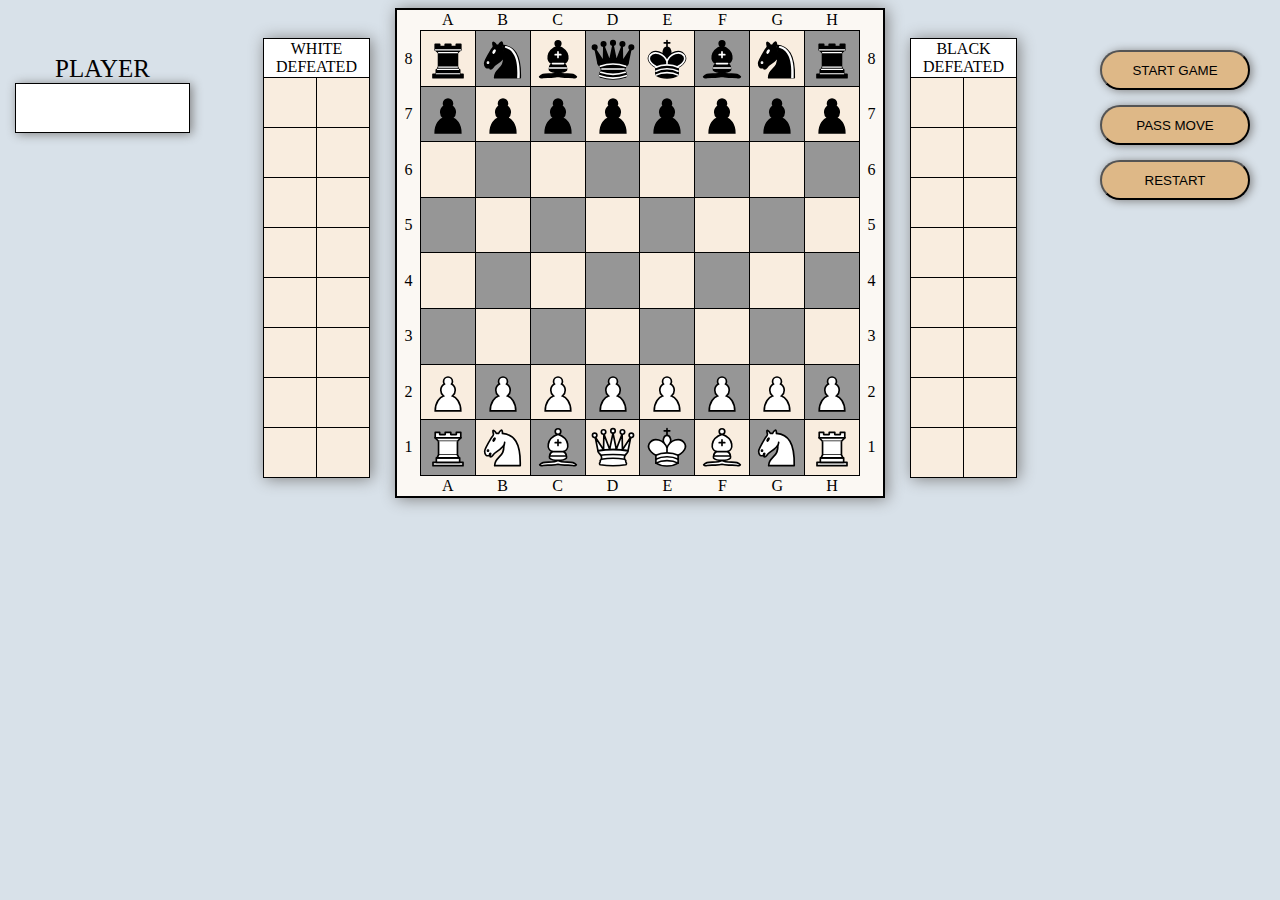
==== index.html @ 1757063f "Rename chessboard.html to index.html" ====
<html>

<head>
    <meta name="viewport" content="width=device-width, initial-scale=1.0">
    <link rel="stylesheet" href="./css/chessstyle.css">
    <script src="./js/chessMove.js"></script>
</head>

<body>
    <div class="chessBody">
        <!-- place to store defeated pieces of white side -->
        <table class="deadPiecesBlock">
            <tr>
                <td colspan="2" class="deadBlockHeading">
                    WHITE DEFEATED
                </td>
            </tr>
            <tr>
                <td class="whiteDeadPieces" id="whiteDeadBlock1"></td>
                <td class="whiteDeadPieces" id="whiteDeadBlock9"></td>
            </tr>
            <tr>
                <td class="whiteDeadPieces" id="whiteDeadBlock2"></td>
                <td class="whiteDeadPieces" id="whiteDeadBlock10"></td>
            </tr>
            <tr>
                <td class="whiteDeadPieces" id="whiteDeadBlock3"></td>
                <td class="whiteDeadPieces" id="whiteDeadBlock11"></td>
            </tr>
            <tr>
                <td class="whiteDeadPieces" id="whiteDeadBlock4"></td>
                <td class="whiteDeadPieces" id="whiteDeadBlock12"></td>
            </tr>
            <tr>
                <td class="whiteDeadPieces" id="whiteDeadBlock5"></td>
                <td class="whiteDeadPieces" id="whiteDeadBlock13"></td>
            </tr>
            <tr>
                <td class="whiteDeadPieces" id="whiteDeadBlock6"></td>
                <td class="whiteDeadPieces" id="whiteDeadBlock14"></td>
            </tr>
            <tr>
                <td class="whiteDeadPieces" id="whiteDeadBlock7"></td>
                <td class="whiteDeadPieces" id="whiteDeadBlock15"></td>
            </tr>
            <tr>
                <td class="whiteDeadPieces" id="whiteDeadBlock8"></td>
                <td class="whiteDeadPieces" id="whiteDeadBlock16"></td>
            </tr>
        </table>
        
        <!-- chess board -->
        <table class="chessBoard">
            <tr>
                <td class="charId"> </td>
                <td class="charId">
                    A
                </td>
                <td class="charId">
                    B
                </td>
                <td class="charId">
                    C
                </td>
                <td class="charId">
                    D
                </td>
                <td class="charId">
                    E
                </td>
                <td class="charId">
                    F
                </td>
                <td class="charId">
                    G
                </td>
                <td class="charId">
                    H
                </td>
                <td class="charId"> </td>
            </tr>
            <tr>
                <td class="numId">
                    8
                </td>
                <td class="whiteSection" id="parentA8">
                    <div id="blockA8">
                        <img src="./svg/blackpieces/rook.svg" alt="Rook" class="piecesButton" id="blkrookl">
                    </div>
                </td>
                <td class="blackSection" id="parentB8">
                    <div id="blockB8">
                        <img src="./svg/blackpieces/knight.svg" alt="Knight" class="piecesButton" id="blkknightl">
                    </div>
                </td>
                <td class="whiteSection" id="parentC8">
                    <div id="blockC8">
                        <img src="./svg/blackpieces/bishop.svg" alt="Bishop" class="piecesButton" id="blkbishopl">
                    </div>
                </td>
                <td class="blackSection" id="parentD8">
                    <div id="blockD8">
                        <img src="./svg/blackpieces/queen.svg" alt="Queen" class="piecesButton" id="blkqueen">
                    </div>
                </td>
                <td class="whiteSection" id="parentE8">
                    <div id="blockE8">
                        <img src="./svg/blackpieces/king.svg" alt="King" class="piecesButton" id="blkking">

                    </div>
                </td>
                <td class="blackSection" id="parentF8">
                    <div id="blockF8">
                        <img src="./svg/blackpieces/bishop.svg" alt="Bishop" class="piecesButton" id="blkbishopr">
                    </div>
                </td>
                <td class="whiteSection" id="parentG8">
                    <div id="blockG8">
                        <img src="./svg/blackpieces/knight.svg" alt="Knight" class="piecesButton" id="blkknightr">
                    </div>
                </td>
                <td class="blackSection" id="parentH8">
                    <div id="blockH8">
                        <img src="./svg/blackpieces/rook.svg" alt="Rook" class="piecesButton" id="blkrookr">
                    </div>
                </td>
                <td class="numId">
                    8
                </td>
            </tr>
            <tr>
                <td class="numId">
                    7
                </td>
                <td class="blackSection" id="parentA7">
                    <div id="blockA7">
                        <img src="./svg/blackpieces/pawn.svg" alt="pawn" class="piecesButton" id="blkpwan1">
                    </div>
                </td>
                <td class="whiteSection" id="parentB7">
                    <div id="blockB7">
                        <img src="./svg/blackpieces/pawn.svg" alt="pawn" class="piecesButton" id="blkpwan2">
                    </div>
                </td>
                <td class="blackSection" id="parentC7">
                    <div id="blockC7">
                        <img src="./svg/blackpieces/pawn.svg" alt="pawn" class="piecesButton" id="blkpwan3">
                    </div>
                </td>
                <td class="whiteSection" id="parentD7">
                    <div id="blockD7">
                        <img src="./svg/blackpieces/pawn.svg" alt="pawn" class="piecesButton" id="blkpwan4">
                    </div>
                </td>
                <td class="blackSection" id="parentE7">
                    <div id="blockE7">
                        <img src="./svg/blackpieces/pawn.svg" alt="pawn" class="piecesButton" id="blkpwan5">
                    </div>
                </td>
                <td class="whiteSection" id="parentF7">
                    <div id="blockF7">
                        <img src="./svg/blackpieces/pawn.svg" alt="pawn" class="piecesButton" id="blkpwan6">
                    </div>
                </td>
                <td class="blackSection" id="parentG7">
                    <div id="blockG7">
                        <img src="./svg/blackpieces/pawn.svg" alt="pawn" class="piecesButton" id="blkpwan7">
                    </div>
                </td>
                <td class="whiteSection" id="parentH7">
                    <div id="blockH7">
                        <img src="./svg/blackpieces/pawn.svg" alt="pawn" class="piecesButton" id="blkpwan8">
                    </div>
                </td>
                <td class="numId">
                    7
                </td>
            </tr>
            <tr>
                <td class="numId">
                    6
                </td>
                <td class="whiteSection" id="parentA6">
                    <div id="blockA6"></div>
                </td>
                <td class="blackSection" id="parentB6">
                    <div id="blockB6"></div>
                </td>
                <td class="whiteSection" id="parentC6">
                    <div id="blockC6"></div>
                </td>
                <td class="blackSection" id="parentD6">
                    <div id="blockD6"></div>
                </td>
                <td class="whiteSection" id="parentE6">
                    <div id="blockE6"></div>
                </td>
                <td class="blackSection" id="parentF6">
                    <div id="blockF6"></div>
                </td>
                <td class="whiteSection" id="parentG6">
                    <div id="blockG6"></div>
                </td>
                <td class="blackSection" id="parentH6">
                    <div id="blockH6"></div>
                </td>
                <td class="numId">
                    6
                </td>
            </tr>
            <tr>
                <td class="numId">
                    5
                </td>
                <td class="blackSection" id="parentA5">
                    <div id="blockA5"></div>
                </td>
                <td class="whiteSection" id="parentB5">
                    <div id="blockB5"></div>
                </td>
                <td class="blackSection" id="parentC5">
                    <div id="blockC5"></div>
                </td>
                <td class="whiteSection" id="parentD5">
                    <div id="blockD5"></div>
                </td>
                <td class="blackSection" id="parentE5">
                    <div id="blockE5"></div>
                </td>
                <td class="whiteSection" id="parentF5">
                    <div id="blockF5"></div>
                </td>
                <td class="blackSection" id="parentG5">
                    <div id="blockG5"></div>
                </td>
                <td class="whiteSection" id="parentH5">
                    <div id="blockH5"></div>
                </td>
                <td class="numId">
                    5
                </td>
            </tr>
            <tr>
                <td class="numId">
                    4
                </td>
                <td class="whiteSection"  id="parentA4">
                    <div id="blockA4"></div>
                </td>
                <td class="blackSection" id="parentB4">
                    <div id="blockB4"></div>
                </td>
                <td class="whiteSection" id="parentC4">
                    <div id="blockC4"></div>
                </td>
                <td class="blackSection" id="parentD4">
                    <div id="blockD4"></div>
                </td>
                <td class="whiteSection" id="parentE4">
                    <div id="blockE4"></div>
                </td>
                <td class="blackSection" id="parentF4">
                    <div id="blockF4"></div>
                </td>
                <td class="whiteSection" id="parentG4">
                    <div id="blockG4"></div>
                </td>
                <td class="blackSection" id="parentH4">
                    <div id="blockH4"></div>
                </td>
                <td class="numId">
                    4
                </td>
            </tr>
            <tr>
                <td class="numId">
                    3
                </td>
                <td class="blackSection" id="parentA3">
                    <div id="blockA3"></div>
                </td>
                <td class="whiteSection" id="parentB3">
                    <div id="blockB3"></div>
                </td>
                <td class="blackSection" id="parentC3">
                    <div id="blockC3"></div>
                </td>
                <td class="whiteSection" id="parentD3">
                    <div id="blockD3"></div>
                </td>
                <td class="blackSection" id="parentE3">
                    <div id="blockE3"></div>
                </td>
                <td class="whiteSection" id="parentF3">
                    <div id="blockF3"></div>
                </td>
                <td class="blackSection" id="parentG3">
                    <div id="blockG3"></div>
                </td>
                <td class="whiteSection" id="parentH3">
                    <div id="blockH3"></div>
                </td>
                <td class="numId">
                    3
                </td>
            </tr>
            <tr>
                <td class="numId">
                    2
                </td>
                <td class="whiteSection" id="parentA2">
                    <div id="blockA2">
                        <img src="./svg/whitepieces/pawn.svg" alt="pawn" id="whtpwan1" class="piecesButton">
                    </div>
                </td>
                <td class="blackSection" id="parentB2">
                    <div id="blockB2">
                        <img src="./svg/whitepieces/pawn.svg" alt="pawn" id="whtpwan2" class="piecesButton">
                    </div>
                </td>
                <td class="whiteSection" id="parentC2">
                    <div id="blockC2">
                        <img src="./svg/whitepieces/pawn.svg" alt="pawn" id="whtpwan3" class="piecesButton">
                    </div>
                </td>
                <td class="blackSection" id="parentD2">
                    <div id="blockD2">
                        <img src="./svg/whitepieces/pawn.svg" alt="pawn" id="whtpwan4" class="piecesButton">
                    </div>
                </td>
                <td class="whiteSection" id="parentE2">
                    <div id="blockE2">
                        <img src="./svg/whitepieces/pawn.svg" alt="pawn" id="whtpwan5" class="piecesButton">
                    </div>
                </td>
                <td class="blackSection" id="parentF2">
                    <div id="blockF2">
                        <img src="./svg/whitepieces/pawn.svg" alt="pawn" id="whtpwan6" class="piecesButton">
                    </div>
                </td>
                <td class="whiteSection" id="parentG2">
                    <div id="blockG2">
                        <img src="./svg/whitepieces/pawn.svg" alt="pawn" id="whtpwan7" class="piecesButton">
                    </div>
                </td>
                <td class="blackSection" id="parentH2">
                    <div id="blockH2">
                        <img src="./svg/whitepieces/pawn.svg" alt="pawn" id="whtpwan8" class="piecesButton">
                    </div>
                </td>
                <td class="numId">
                    2
                </td>
            </tr>
            <tr>
                <td class="numId">
                    1
                </td>
                <td class="blackSection" id="parentA1">
                    <div id="blockA1">
                        <img src="./svg/whitepieces/rook.svg" alt="Rook" id="whtrookl" class="piecesButton">
                    </div>
                </td>
                <td class="whiteSection" id="parentB1">
                    <div id="blockB1">
                        <img src="./svg/whitepieces/knight.svg" alt="Knight" id="whtknightl" class="piecesButton">
                    </div>
                </td>
                <td class="blackSection" id="parentC1">
                    <div id="blockC1">
                        <img src="./svg/whitepieces/bishop.svg" alt="Bishop" id="whtbishopl" class="piecesButton">
                    </div>
                </td>
                <td class="whiteSection" id="parentD1">
                    <div id="blockD1">
                        <img src="./svg/whitepieces/queen.svg" alt="Queen" id="whtqueen" class="piecesButton">
                    </div>
                </td>
                <td class="blackSection" id="parentE1">
                    <div id="blockE1">
                        <img src="./svg/whitepieces/king.svg" alt="King" id="whtking" class="piecesButton">
                    </div>
                </td>
                <td class="whiteSection" id="parentF1">
                    <div id="blockF1">
                        <img src="./svg/whitepieces/bishop.svg" alt="bishop" id="whtbishopr" class="piecesButton">
                    </div>
                </td>
                <td class="blackSection" id="parentG1">
                    <div id="blockG1">
                        <img src="./svg/whitepieces/knight.svg" alt="Knight" id="whtknightr" class="piecesButton">
                    </div>
                </td>
                <td class="whiteSection" id="parentH1">
                    <div id="blockH1">
                        <img src="./svg/whitepieces/rook.svg" alt="Rook" id="whtrookr" class="piecesButton">
                    </div>
                </td>
                <td class="numId">
                    1
                </td>
            </tr>
            <tr>
                <td class="charId"> </td>
                <td class="charId">
                    A
                </td>
                <td class="charId">
                    B
                </td>
                <td class="charId">
                    C
                </td>
                <td class="charId">
                    D
                </td>
                <td class="charId">
                    E
                </td>
                <td class="charId">
                    F
                </td>
                <td class="charId">
                    G
                </td>
                <td class="charId">
                    H
                </td>
                <td class="charId"> </td>
            </tr>
        </table>

        <!-- place to store defeated pieces of black side -->
        <table class="deadPiecesBlock">
            <tr>
                <td colspan="2" class="deadBlockHeading">
                    BLACK DEFEATED
                </td>
            </tr>
            <tr>
                <td class="blackDeadPieces" id="blackDeadBlock1"></td>
                <td class="blackDeadPieces" id="blackDeadBlock9"></td>
            </tr>
            <tr>
                <td class="blackDeadPieces" id="blackDeadBlock2"></td>
                <td class="blackDeadPieces" id="blackDeadBlock10"></td>
            </tr>
            <tr>
                <td class="blackDeadPieces" id="blackDeadBlock3"></td>
                <td class="blackDeadPieces" id="blackDeadBlock11"></td>
            </tr>
            <tr>
                <td class="blackDeadPieces" id="blackDeadBlock4"></td>
                <td class="blackDeadPieces" id="blackDeadBlock12"></td>
            </tr>
            <tr>
                <td class="blackDeadPieces" id="blackDeadBlock5"></td>
                <td class="blackDeadPieces" id="blackDeadBlock13"></td>
            </tr>
            <tr>
                <td class="blackDeadPieces" id="blackDeadBlock6"></td>
                <td class="blackDeadPieces" id="blackDeadBlock14"></td>
            </tr>
            <tr>
                <td class="blackDeadPieces" id="blackDeadBlock7"></td>
                <td class="blackDeadPieces" id="blackDeadBlock15"></td>
            </tr>
            <tr>
                <td class="blackDeadPieces" id="blackDeadBlock8"></td>
                <td class="blackDeadPieces" id="blackDeadBlock16"></td>
            </tr>
        </table>
        <div class="strt">
            <button type="button" id="start" class="classButton" onclick="selectPlayer()">
                START GAME
            </button>
        </div>
        <div class="swtch">
            <button id="switch" class="classButton" >
                PASS MOVE
            </button>
        </div>
        <br>
        <div class="playerPlaying">
            PLAYER <br>
            <input type="text" id="playerPlaying" class="sidePlaying" readonly>
        </div>
        <div class="resetGame">
            <button id="resetGm" class="classButton" onclick="restartGame()">
                RESTART
            </button>
        </div>
    </div>

</body>

</html>
---- css/chessstyle.css ----
body{
    background-color: rgb(216, 225, 233);
}

.chessBody{
    display: flex;
    justify-content: center;
}


.chessBoard{
    border-collapse: collapse;
    border: 2px solid black;
    width: 490px;
    height: 490px;
    box-shadow: 2px 1px 15px grey;
}

.charId{
    text-align: center;
    height: 20px;
    background-color:rgb(251, 248, 243);
}
.numId{
    text-align: center;
    width: 20px;
    overflow: hidden;
    table-layout: fixed;
    background-color:rgb(251, 248, 243);
}

.whiteSection{
    text-align: center;
    height: 50px;
    width: 50px;
    border: 1px solid black;
    background-color: rgb(249, 237, 223);
}

.blackSection{
    text-align: center;
    height: 55px;
    width: 50px;
    border: 1px solid black;
    background-color: rgb(150, 150, 150);
}

.deadPiecesBlock{
    height: 400px;
    margin-top: 30px;
    margin-left: 25px;
    margin-right: 25px;
    right: 50px;
    border: 1px solid black;
    border-collapse: collapse;
    box-shadow: 2px 1px 15px grey;
}

.deadBlockHeading{
    table-layout: fixed;
    height: 30px;
    background-color: white;
    text-align: center;
}

.whiteDeadPieces{
    table-layout: fixed;
    height: 50px;
    width: 50px;
    border: 1px solid black;
    background-color: rgb(249, 237, 223);
}

.blackDeadPieces{
    table-layout: fixed;
    height: 50px;
    width: 50px;
    border: 1px solid black;
    background-color: rgb(249, 237, 223);
}

.piecesButton{
    height: 50px;
    width: 50px;
    background-color: transparent;
    border: none;
}

.piecesButton:active{
    animation: press 0.25s;
}

@keyframes press{
    10%{transform: scale(95%);}
}


.selectedPiece{
    background-color: greenyellow;
}



.highlightedPath{
    background-color: rgb(30, 205, 191);
}

.sidePlaying{
    width: 175px;
    height: 50px;
    box-shadow: 2px 1px 10px grey;
    border: 1px solid black;
    text-align: center;
    font-size: 30px;
    font-weight: bold;
    font-family: 'Times New Roman', Times, serif;
}

.playerPlaying{
    position: absolute;
    top: 55px;
    left: 15px;
    text-align: center;
    font-size: 25px;
}

.swtch{
    position: absolute;
    top: 105px;
    right: 30px;
}

.strt{
    position: absolute;
    top: 50px;
    right: 30px;
}

.classButton{
    width: 150px;
    height: 40px;
    background-color: burlywood;
    border-radius: 20px;
    box-shadow: 2px 1px 10px grey;
}

.classButton:active{
    animation: press 0.25s;
}

.resetGame{
    position: absolute;
    top: 160px;
    right: 30px;
}

/* @media only screen and (max-width: 800px){
    .chessBoard{
        margin-top: 20px;
        border-collapse: collapse;
        border: 2px solid black;
        width: 210px;
        height: 200px;
        box-shadow: 2px 1px 15px grey;
    }
    
    .charId{
        font-size: 7px;
        text-align: center;
        height: 10px;
        background-color:rgb(251, 248, 243);
    }
    .numId{
        font-size: 10px;
        text-align: center;
        width: 10px;
        overflow: hidden;
        table-layout: fixed;
        background-color:rgb(251, 248, 243);
    }
    
    .whiteSection{
        text-align: center;
        height: 20px;
        width: 20px;
        border: 1px solid black;
        background-color: rgb(249, 237, 223);
    }
    
    .blackSection{
        text-align: center;
        height: 20px;
        width: 20px;
        border: 1px solid black;
        background-color: rgb(150, 150, 150);
    }
    
    .deadPiecesBlock{
        height: 100px;
        margin-top: 30px;
        margin-left: 25px;
        margin-right: 25px;
        right: 50px;
        border: 1px solid black;
        border-collapse: collapse;
        box-shadow: 2px 1px 15px grey;
    }
    
    .deadBlockHeading{
        table-layout: fixed;
        height: 20px;
        background-color: white;
        text-align: center;
        font-size: 7px;
    }
    
    .whiteDeadPieces{
        table-layout: fixed;
        height: 20px;
        width: 20px;
        border: 1px solid black;
        background-color: rgb(249, 237, 223);
    }
    
    .blackDeadPieces{
        table-layout: fixed;
        height: 20px;
        width: 20px;
        border: 1px solid black;
        background-color: rgb(249, 237, 223);
    }
    
    .piecesButton{
        height: 20px;
        width: 20px;
        background-color: transparent;
        border: none;
    }
    
    .piecesButton:active{
        animation: press 0.25s;
    }
    
    @keyframes press{
        10%{transform: scale(95%);}
    }
    
    
    .selectedPiece{
        background-color: greenyellow;
    }
    
    
    
    .highlightedPath{
        background-color: rgb(30, 205, 191);
    }
    
    .sidePlaying{
        position: absolute;
        top: -2px;
        left: 40px;
        width: 50px;
        height: 15px;
        box-shadow: 2px 1px 10px grey;
        border: 1px solid black;
        text-align: center;
        font-size: 8px;
        font-weight: bold;
        font-family: 'Times New Roman', Times, serif;
    }

    .playerPlaying{
        position: absolute;
        top: 10px;
        left: 15px;
        text-align: center;
        font-size: 8px;
    }
    
    .swtch{
        position: absolute;
        top: 5px;
        right: 80px;
    }
    
    .strt{
        position: absolute;
        top: 5px;
        right: 130px;
    }

    .resetGame{
        position: absolute;
        top: 5px;
        right: 30px;
    }
    
    .classButton{
        width: 40px;
        height: 15px;
        background-color: burlywood;
        border-radius: 20px;
        box-shadow: 2px 1px 10px grey;
        font-size: 5px;
    }
    
    .classButton:active{
        animation: press 0.25s;
    }
    
} */
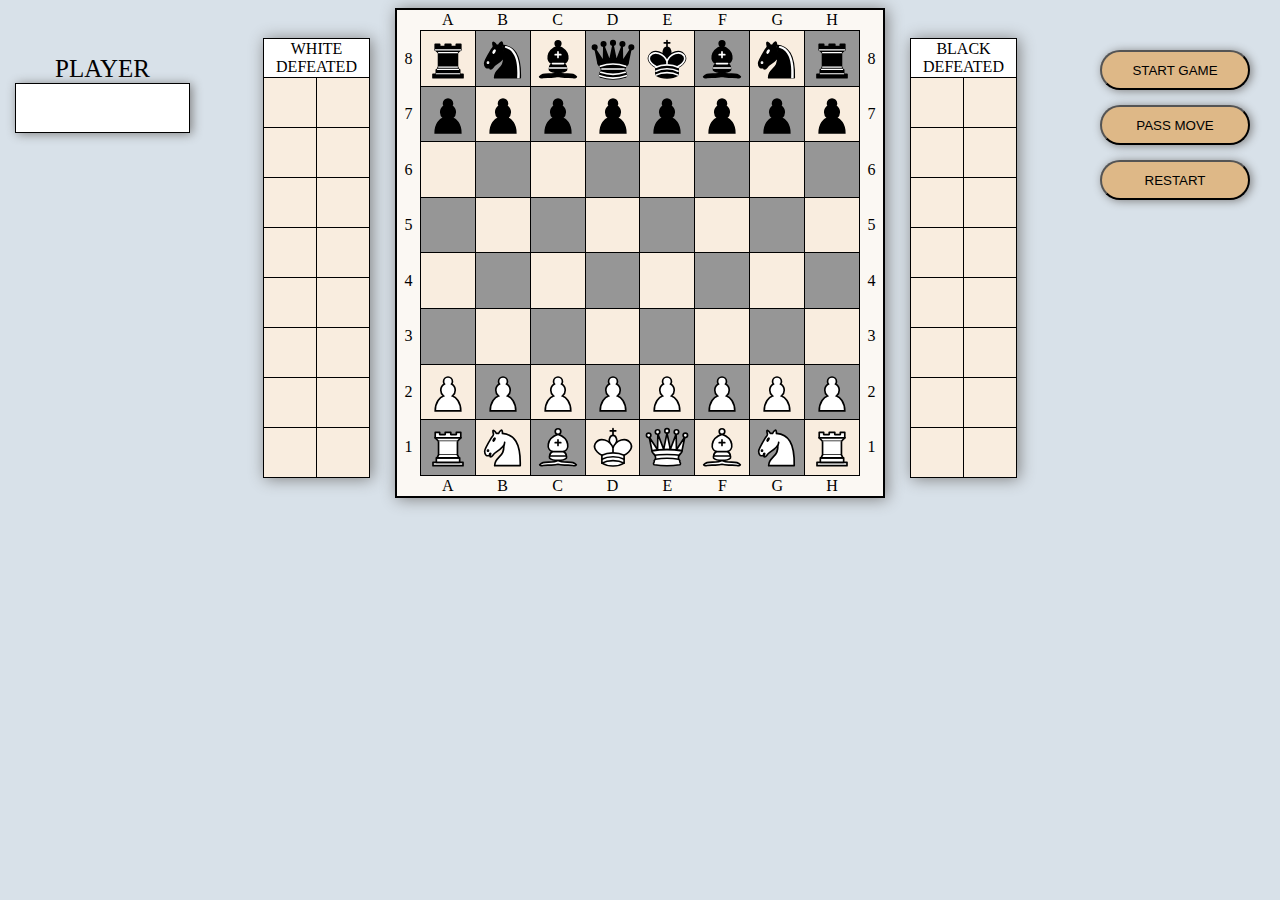
==== commit 1b174d3c: "Updated King Places" ====
--- a/index.html
+++ b/index.html
@@ -1,7 +1,7 @@
 <html>
 
 <head>
-    <meta name="viewport" content="width=device-width, initial-scale=1.0">
+    <meta name="viewport" content="width=device-width, initial-scale=1.0 shrink-to-fit=no">
     <link rel="stylesheet" href="./css/chessstyle.css">
     <script src="./js/chessMove.js"></script>
 </head>
@@ -373,12 +373,12 @@
                 </td>
                 <td class="whiteSection" id="parentD1">
                     <div id="blockD1">
-                        <img src="./svg/whitepieces/queen.svg" alt="Queen" id="whtqueen" class="piecesButton">
+                         <img src="./svg/whitepieces/king.svg" alt="King" id="whtking" class="piecesButton">
                     </div>
                 </td>
                 <td class="blackSection" id="parentE1">
                     <div id="blockE1">
-                        <img src="./svg/whitepieces/king.svg" alt="King" id="whtking" class="piecesButton">
+                        <img src="./svg/whitepieces/queen.svg" alt="Queen" id="whtqueen" class="piecesButton">
                     </div>
                 </td>
                 <td class="whiteSection" id="parentF1">
--- a/css/chessstyle.css
+++ b/css/chessstyle.css
@@ -154,18 +154,17 @@
     right: 30px;
 }
 
-/* @media only screen and (max-width: 800px){
+@media only screen and (max-width: 800px){
     .chessBoard{
-        margin-top: 20px;
         border-collapse: collapse;
         border: 2px solid black;
-        width: 210px;
-        height: 200px;
+        width: 350px;
+        height: 300px;
         box-shadow: 2px 1px 15px grey;
     }
     
     .charId{
-        font-size: 7px;
+        font-size: 10px;
         text-align: center;
         height: 10px;
         background-color:rgb(251, 248, 243);
@@ -181,23 +180,23 @@
     
     .whiteSection{
         text-align: center;
-        height: 20px;
-        width: 20px;
+        height: 35px;
+        width: 35px;
         border: 1px solid black;
         background-color: rgb(249, 237, 223);
     }
     
     .blackSection{
         text-align: center;
-        height: 20px;
-        width: 20px;
+        height: 35px;
+        width: 35px;
         border: 1px solid black;
         background-color: rgb(150, 150, 150);
     }
     
     .deadPiecesBlock{
         height: 100px;
-        margin-top: 30px;
+        margin-top: 5px;
         margin-left: 25px;
         margin-right: 25px;
         right: 50px;
@@ -211,28 +210,28 @@
         height: 20px;
         background-color: white;
         text-align: center;
-        font-size: 7px;
+        font-size: 10px;
     }
     
     .whiteDeadPieces{
         table-layout: fixed;
-        height: 20px;
-        width: 20px;
+        height: 35px;
+        width: 35px;
         border: 1px solid black;
         background-color: rgb(249, 237, 223);
     }
     
     .blackDeadPieces{
         table-layout: fixed;
-        height: 20px;
-        width: 20px;
+        height: 35px;
+        width: 35px;
         border: 1px solid black;
         background-color: rgb(249, 237, 223);
     }
     
     .piecesButton{
-        height: 20px;
-        width: 20px;
+        height: 35px;
+        width: 35px;
         background-color: transparent;
         border: none;
     }
@@ -258,55 +257,55 @@
     
     .sidePlaying{
         position: absolute;
-        top: -2px;
-        left: 40px;
-        width: 50px;
-        height: 15px;
+        top: 30px;
+        left: -5px;
+        width: 80px;
+        height: 20px;
         box-shadow: 2px 1px 10px grey;
         border: 1px solid black;
         text-align: center;
-        font-size: 8px;
+        font-size: 15px;
         font-weight: bold;
         font-family: 'Times New Roman', Times, serif;
     }
 
     .playerPlaying{
         position: absolute;
-        top: 10px;
-        left: 15px;
-        text-align: center;
-        font-size: 8px;
+        top: 15px;
+        left: 25px;
+        text-align: center;
+        font-size: 15px;
     }
     
     .swtch{
         position: absolute;
-        top: 5px;
-        right: 80px;
+        top: 80px;
+        right: 30px;
     }
     
     .strt{
         position: absolute;
-        top: 5px;
-        right: 130px;
+        top: 40px;
+        right: 30px;
     }
 
     .resetGame{
         position: absolute;
-        top: 5px;
+        top: 120px;
         right: 30px;
     }
     
     .classButton{
-        width: 40px;
-        height: 15px;
+        width: 80px;
+        height: 25px;
         background-color: burlywood;
         border-radius: 20px;
         box-shadow: 2px 1px 10px grey;
-        font-size: 5px;
+        font-size: 10px;
     }
     
     .classButton:active{
         animation: press 0.25s;
     }
     
-} */+}
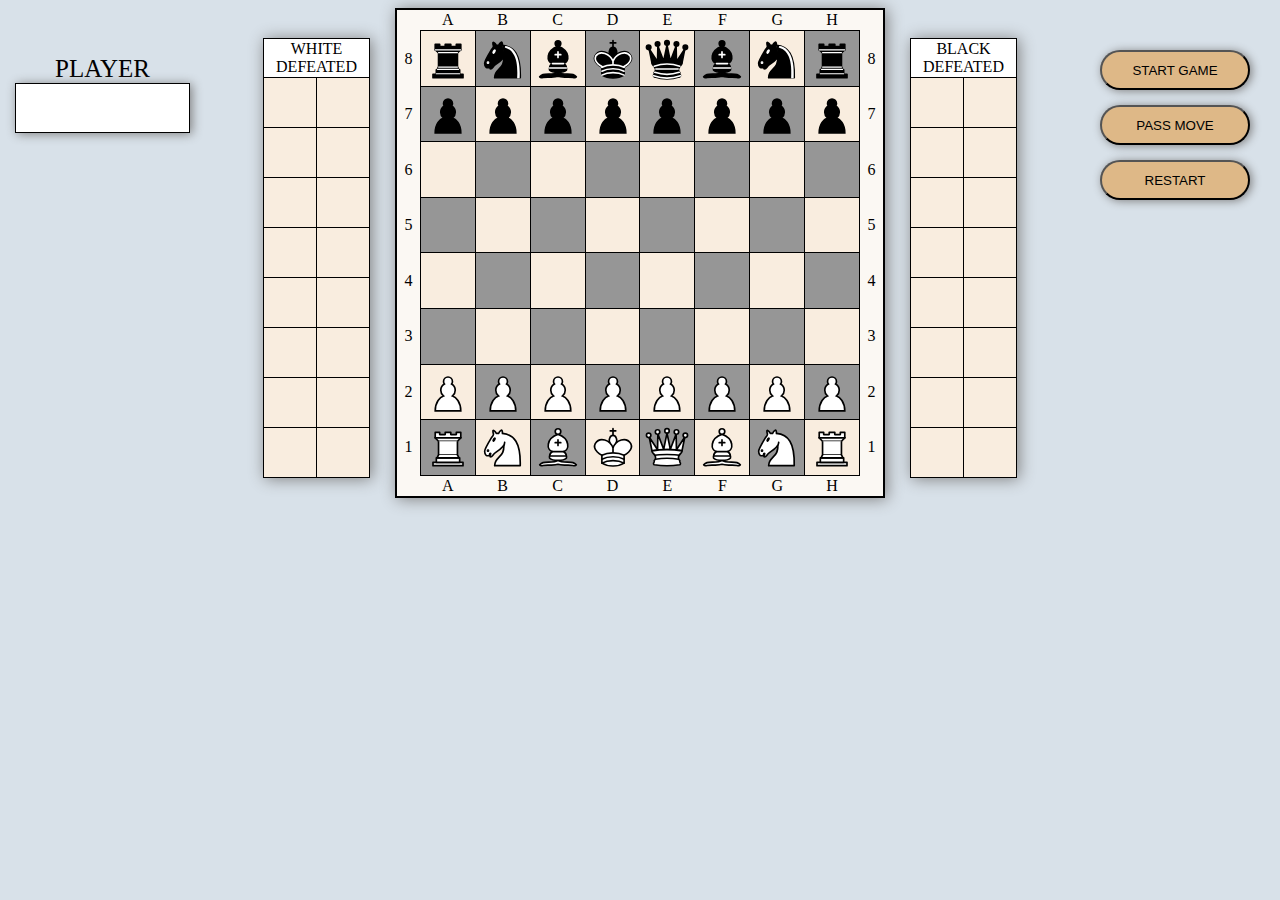
==== commit 344a8966: "updated black king place" ====
--- a/index.html
+++ b/index.html
@@ -100,13 +100,13 @@
                 </td>
                 <td class="blackSection" id="parentD8">
                     <div id="blockD8">
-                        <img src="./svg/blackpieces/queen.svg" alt="Queen" class="piecesButton" id="blkqueen">
+                       
+                        <img src="./svg/blackpieces/king.svg" alt="King" class="piecesButton" id="blkking">
                     </div>
                 </td>
                 <td class="whiteSection" id="parentE8">
                     <div id="blockE8">
-                        <img src="./svg/blackpieces/king.svg" alt="King" class="piecesButton" id="blkking">
-
+                         <img src="./svg/blackpieces/queen.svg" alt="Queen" class="piecesButton" id="blkqueen">
                     </div>
                 </td>
                 <td class="blackSection" id="parentF8">
--- a/css/chessstyle.css
+++ b/css/chessstyle.css
@@ -154,7 +154,7 @@
     right: 30px;
 }
 
-@media only screen and (max-width: 800px){
+@media only screen and (max-width: 1080px){
     .chessBoard{
         border-collapse: collapse;
         border: 2px solid black;
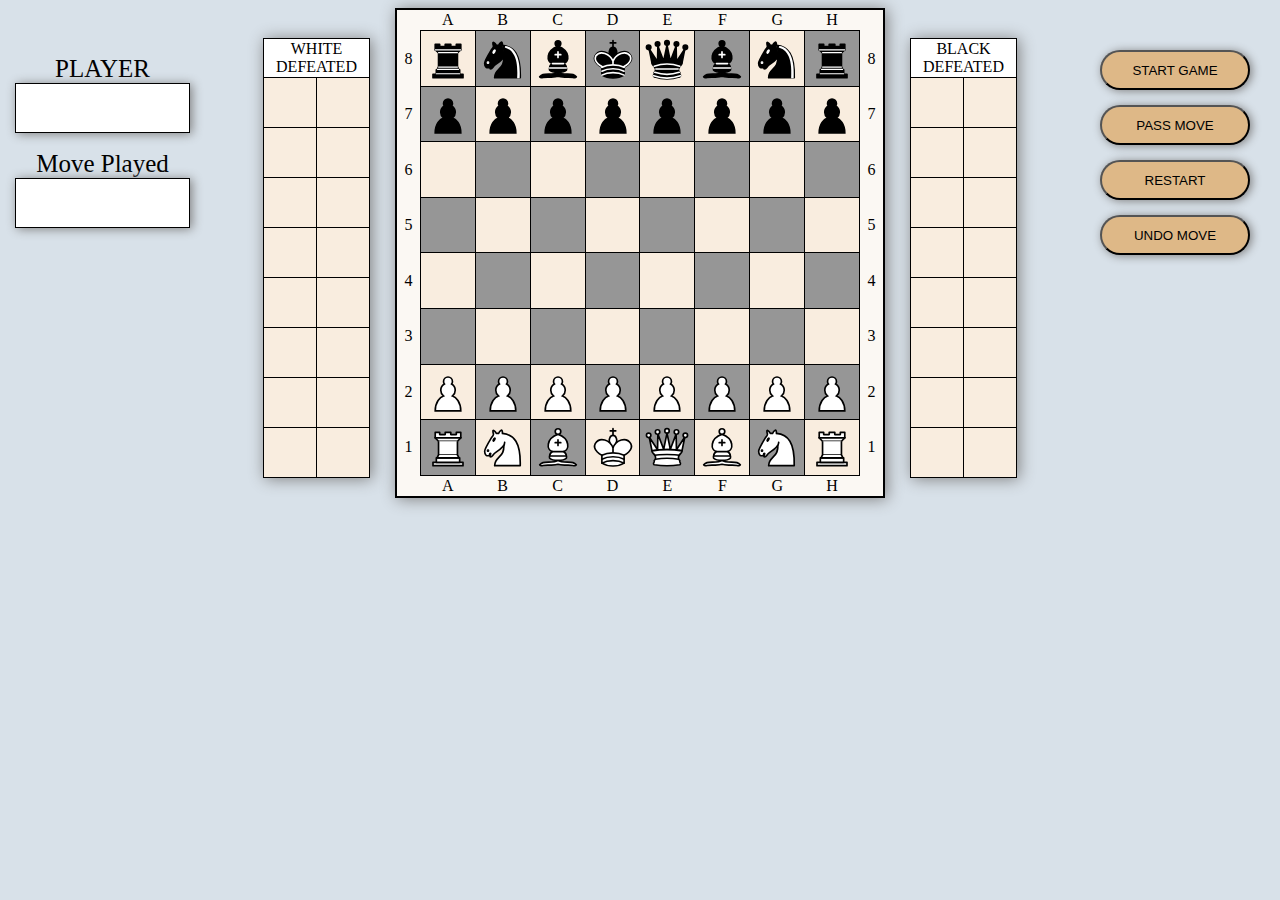
==== commit 4caa859e: "Added Undo Move & Move Played Feature" ====
--- a/index.html
+++ b/index.html
@@ -485,11 +485,22 @@
             PLAYER <br>
             <input type="text" id="playerPlaying" class="sidePlaying" readonly>
         </div>
+
+        <div class="MovePlaying">
+            Move Played <br>
+            <input type="text" id="MovePlay" class="MovePlayed" readonly>
+        </div>
+
         <div class="resetGame">
             <button id="resetGm" class="classButton" onclick="restartGame()">
                 RESTART
             </button>
         </div>
+        <div class="UndoMove">
+            <button id="undoMv" class="classButton" onclick="moveUndo()">
+                UNDO MOVE
+            </button>
+        </div>
     </div>
 
 </body>
--- a/css/chessstyle.css
+++ b/css/chessstyle.css
@@ -124,6 +124,25 @@
     font-size: 25px;
 }
 
+.MovePlaying{
+    position: absolute;
+    top: 150px;
+    left: 15px;
+    text-align: center;
+    font-size: 25px;
+}
+
+.MovePlayed{
+    width: 175px;
+    height: 50px;
+    box-shadow: 2px 1px 10px grey;
+    border: 1px solid black;
+    text-align: center;
+    font-size: 30px;
+    font-weight: bold;
+    font-family: 'Times New Roman', Times, serif;
+}
+
 .swtch{
     position: absolute;
     top: 105px;
@@ -151,6 +170,12 @@
 .resetGame{
     position: absolute;
     top: 160px;
+    right: 30px;
+}
+
+.UndoMove{
+    position: absolute;
+    top: 215px;
     right: 30px;
 }
 
@@ -276,6 +301,29 @@
         text-align: center;
         font-size: 15px;
     }
+
+
+    .MovePlayed{
+        position: absolute;
+        top: 30px;
+        left: -5px;
+        width: 100px;
+        height: 20px;
+        box-shadow: 2px 1px 10px grey;
+        border: 1px solid black;
+        text-align: center;
+        font-size: 15px;
+        font-weight: bold;
+        font-family: 'Times New Roman', Times, serif;
+    }
+
+    .MovePlaying{
+        position: absolute;
+        top: 80px;
+        left: 25px;
+        text-align: center;
+        font-size: 15px;
+    }
     
     .swtch{
         position: absolute;
@@ -292,6 +340,12 @@
     .resetGame{
         position: absolute;
         top: 120px;
+        right: 30px;
+    }
+
+    .UndoMove{
+        position: absolute;
+        top: 160px;
         right: 30px;
     }
     
